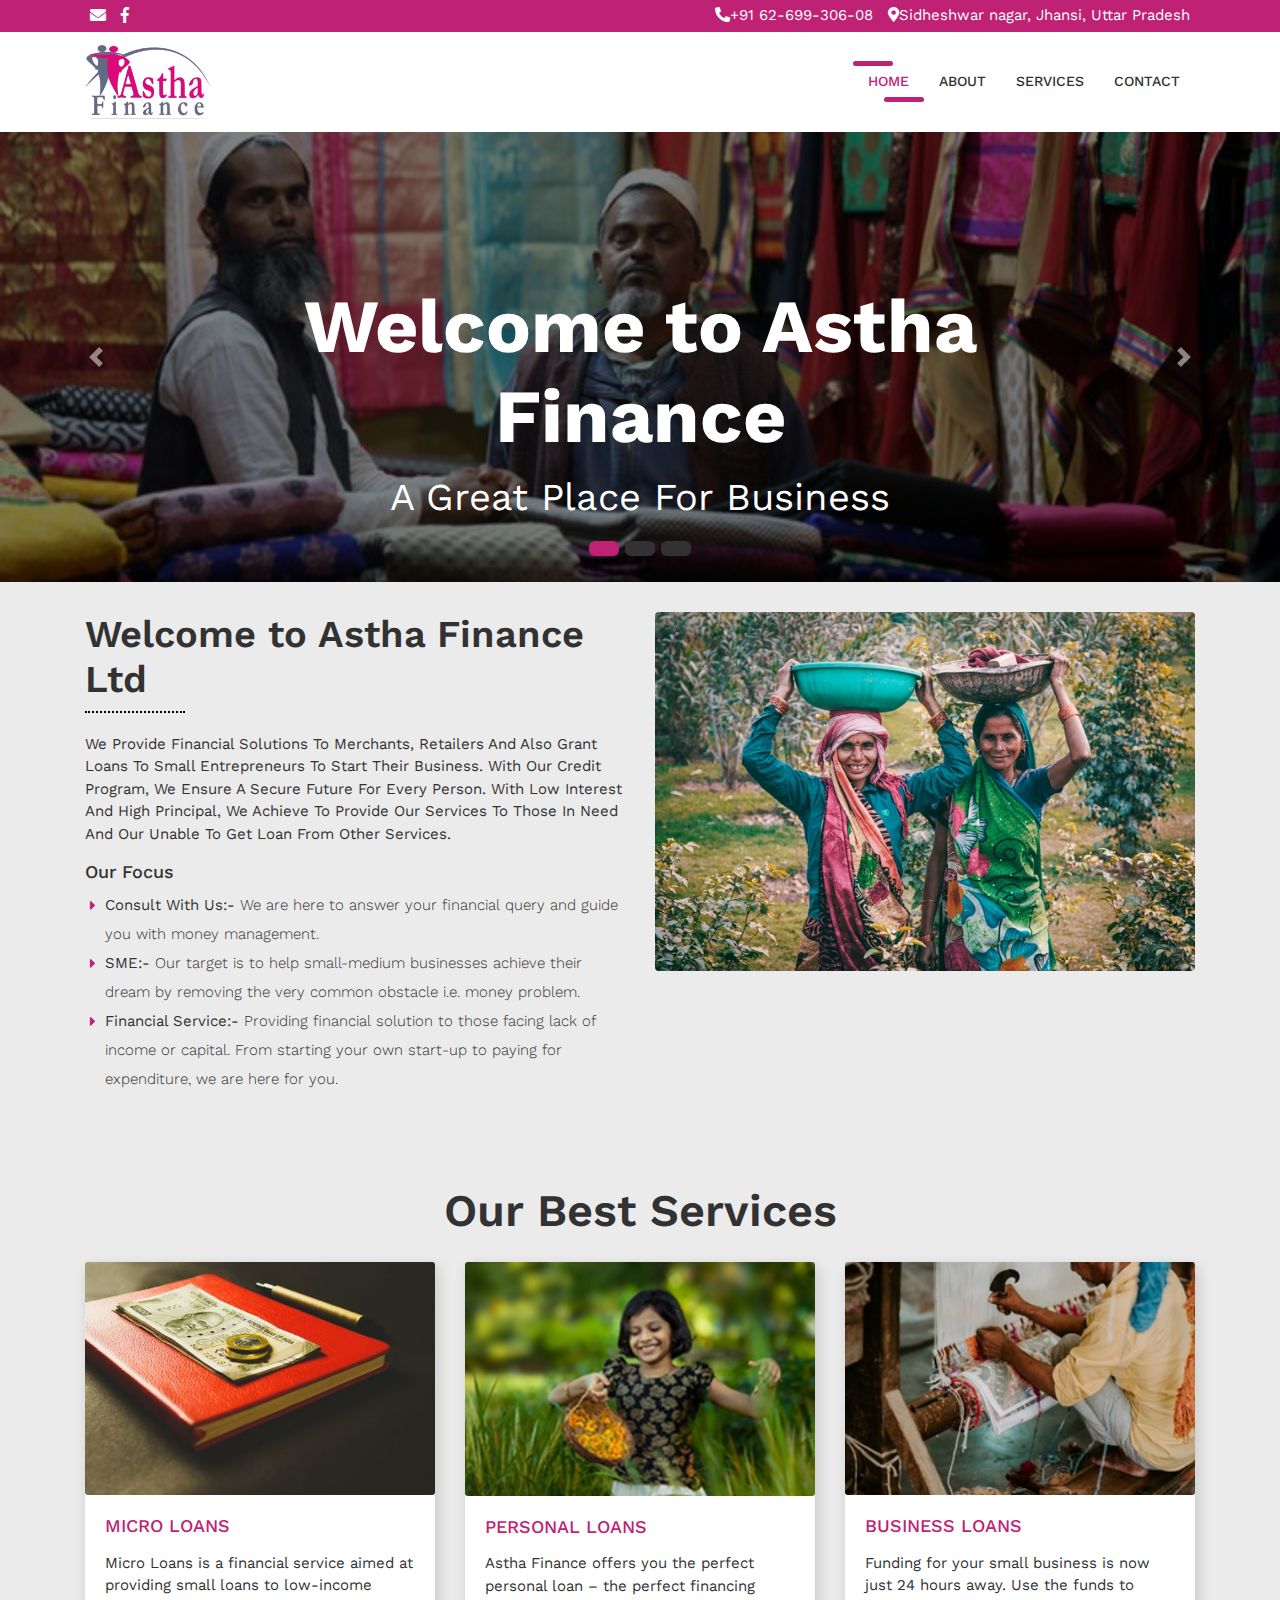
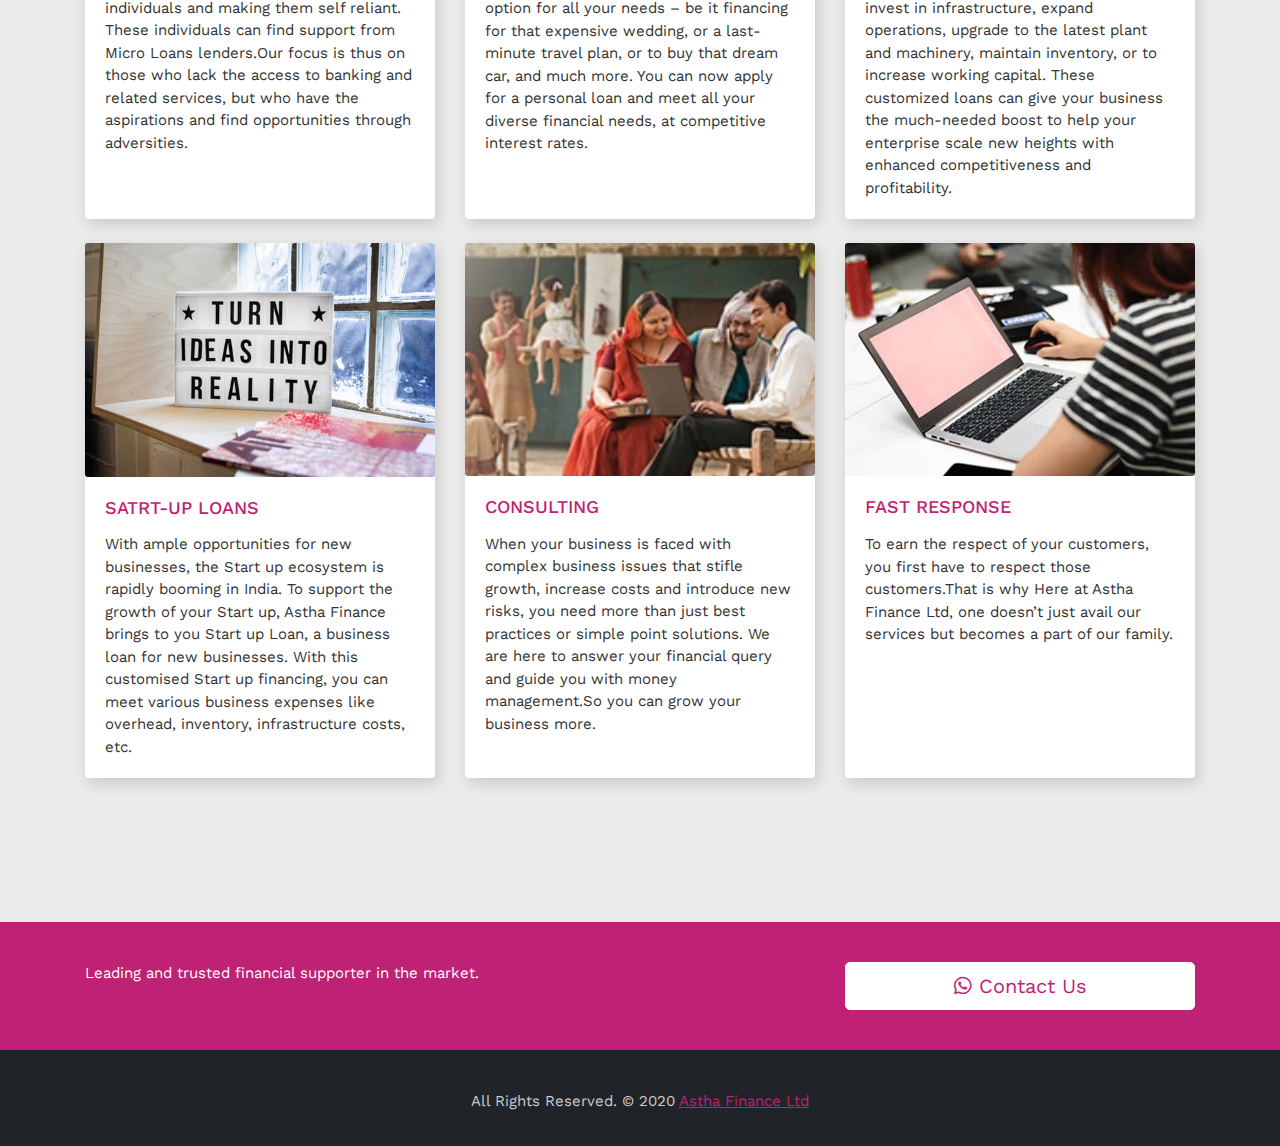
==== index.html @ 3a227fdc "initial commit" ====
<!DOCTYPE html>
<html lang="en">
<head>
	<meta charset="utf-8">
	<meta name="viewport" content="width=device-width, initial-scale=1, shrink-to-fit=no">
	<meta name="description" content="">
	<meta name="author" content="">
	<title>Astha Finance Ltd - Business Consulting and Finance</title>
	<!-- Bootstrap core CSS -->
	<!-- #1273eb -->
	<link href="vendor/bootstrap/css/bootstrap.min.css" rel="stylesheet">
	<!-- Fontawesome CSS -->
	<link href="css/all.css" rel="stylesheet">
	<!-- Custom styles for this template -->
	<link href="css/style.css" rel="stylesheet">
	<!-- favicon -->
	<link rel="apple-touch-icon" sizes="180x180" href="/apple-touch-icon.png">
	<link rel="icon" type="image/png" sizes="32x32" href="/favicon-32x32.png">
	<link rel="icon" type="image/png" sizes="16x16" href="/favicon-16x16.png">
	<link rel="manifest" href="/site.webmanifest">
</head>
<div class="wrapper-main">
	<!-- Top Bar -->
	<div class="top-bar">
		<div class="container">
			<div class="row">
				<div class="col-lg-6">
					<div class="social-media">
						<ul>
							<li><a href="mailto:asthacompany2012@gmail.com"><i class="fa fa-envelope"></i></a></li>
							<li><a href="https://www.facebook.com/asthaforfinance"><i class="fab fa-facebook-f"></i></a></li>
                            
                        </ul>
					</div>
				</div>
				<div class="col-lg-6">
					<div class="contact-details">
						<ul>
							<a href="tel:+916269930608">
							<li><i class="fas fa-phone fa-rotate-90"></i>+91 62-699-306-08</li>
						</a>
						<a href="https://maps.google.com/?q=Sidheshwar nagar Jhansi Uttar Pradesh" target="blank">
							<li><i class="fas fa-map-marker-alt"></i>Sidheshwar nagar, Jhansi, Uttar Pradesh</li>
						</a>
						</ul>
					</div>
				</div>
			</div>
		</div>
    </div>
    <!-- Navigation -->
    <nav class="navbar navbar-expand-lg navbar-dark bg-light top-nav">
        <div class="container">
            <a class="navbar-brand" href="index.html">
				<img style="width: 125px;" src="images/Logo.png" alt="logo" />
            </a>
            <button class="navbar-toggler navbar-toggler-right" type="button" data-toggle="collapse" data-target="#navbarResponsive" aria-controls="navbarResponsive" aria-expanded="false" aria-label="Toggle navigation">
				<span class="fas fa-bars"></span>
            </button>
            <div class="collapse navbar-collapse" id="navbarResponsive">
				<ul class="navbar-nav ml-auto">
					<li class="nav-item">
						<a class="nav-link active" href="index.html">Home</a>
					</li>
					<li class="nav-item">
						<a class="nav-link" href="about.html">About</a>
					</li>
					<li class="nav-item">
						<a class="nav-link" href="services.html">Services</a>
					</li>
					<li class="nav-item">
						<a class="nav-link" href="contact.html">Contact</a>
					</li>
				</ul>
            </div>
        </div>
    </nav>
    <header class="slider-main">
        <div id="carouselExampleIndicators" class="carousel slide carousel-fade" data-ride="carousel">
            <ol class="carousel-indicators">
               <li data-target="#carouselExampleIndicators" data-slide-to="0" class="active"></li>
               <li data-target="#carouselExampleIndicators" data-slide-to="1"></li>
               <li data-target="#carouselExampleIndicators" data-slide-to="2"></li>
            </ol>
            <div class="carousel-inner" role="listbox" style="height: 50vh;">
               <!-- Slide One - Set the background image for this slide in the line below -->
               <div class="carousel-item active" style="background-image: url('images/slide1.jpg'); height: 100%;">
                  <div class="carousel-caption d-none d-md-block">
                     <h3>Welcome to Astha Finance</h3>
                     <p>A Great Place For Business</p>
                  </div>
               </div>
               <!-- Slide Two - Set the background image for this slide in the line below -->
               <div class="carousel-item" style="background-image: url('images/slide2.jpg'); height: 100%;">
                  <div class="carousel-caption d-none d-md-block">
                     <h3>Consulting Service</h3>
                     <p>Place For Business Consulting</p>
                  </div>
               </div>
               <!-- Slide Three - Set the background image for this slide in the line below -->
               <div class="carousel-item" style="background-image: url('images/slide3.jpg'); height: 100%;">
                  <div class="carousel-caption d-none d-md-block">
                     <h3>Get Direaction</h3>
                     <p>Way To Grow Your Business</p>
                  </div>
               </div>
            </div>
            <a class="carousel-control-prev" href="#carouselExampleIndicators" role="button" data-slide="prev">
				<span class="carousel-control-prev-icon" aria-hidden="true"></span>
				<span class="sr-only">Previous</span>
            </a>
            <a class="carousel-control-next" href="#carouselExampleIndicators" role="button" data-slide="next">
				<span class="carousel-control-next-icon" aria-hidden="true"></span>
				<span class="sr-only">Next</span>
            </a>
        </div>
    </header>
    <!-- Page Content -->
    <div class="container">        
        <!-- About Section -->
        <div class="about-main">
            <div class="row">
               <div class="col-lg-6">
                  <h2>Welcome to Astha Finance Ltd</h2>
                  <p>We provide financial solutions to merchants, retailers and also
					grant loans to small entrepreneurs to start their business. With our
					credit program, we ensure a secure future for every person. With
					low interest and high principal, we achieve to provide our services
					to those in need and our unable to get loan from other services.</p>
				  <h5>Our Focus</h5>
                  <ul>
                     <li><strong>Consult With Us:-</strong> We are here to answer your financial query and
						guide you with money management.</li>
                     <li><strong>SME:- </strong>Our target is to help small-medium businesses achieve their
						dream by removing the very common obstacle i.e. money problem.</li>
                     <li><strong>Financial Service:- </strong>Providing financial solution to those facing lack
						of income or capital. From starting your own start-up to paying for
						expenditure, we are here for you.</li>                     
                  </ul>
               </div>
               <div class="col-lg-6">
                  <img class="img-fluid rounded" src="images/welcome.jpg" alt="welcome image" />
               </div>
            </div>
            <!-- /.row -->
        </div>
    </div>	
    <div class="services-bar">
		<div class="container">
			<h1 class="py-4">Our Best Services </h1>
			<!-- Services Section -->
			<div class="row">
				<div class="col-lg-4 mb-4">
					<div class="card h-100">
						<div class="card-img">
							<img class="img-fluid" src="images/micro-loan.jpeg" alt="micro loan image" />
						</div>
						<div class="card-body">
							<h4 class="card-header"> MICRO LOANS </h4>
							<p class="card-text">Micro Loans is a financial service aimed at providing 
								small loans to 
								low-income individuals and making them self reliant. These individuals 
								can find support 
								from Micro Loans lenders.Our focus is thus on those who lack the access to 
								banking and 
								related services, but who have the aspirations and find opportunities through adversities.
							</p>
						</div>						
					</div>
			   </div>
			   <div class="col-lg-4 mb-4">
					<div class="card h-100">
						<div class="card-img">
							<img class="img-fluid" src="images/Personal-loan.jpeg" alt="Personal Image" />
						</div>
						<div class="card-body">
							<h4 class="card-header"> PERSONAL LOANS </h4>
							<p class="card-text">Astha Finance offers you the perfect personal loan – 
								the perfect financing option for all your needs – be it financing for that expensive wedding,
								 or a last-minute travel plan, or to buy that dream car, and much more.
								 You can now apply for a personal loan and meet all 
								 your diverse financial needs, at competitive interest rates.</p>
						</div>
					</div>
			   </div>
			   <div class="col-lg-4 mb-4">
					<div class="card h-100">
						<div class="card-img">
							<img class="img-fluid" src="images/business-loan.jpeg" alt="Business Loan Image" />
						</div>
						<div class="card-body">
							<h4 class="card-header"> BUSINESS LOANS </h4>
							<p class="card-text">Funding for your small business is now just 24 hours away. Use the funds to invest in
								 infrastructure, expand operations, upgrade to the 
								latest plant and machinery, maintain inventory, or to increase working capital. 
								These customized loans can give your business the much-needed boost to help 
								your enterprise scale new heights with enhanced competitiveness and profitability.</p>
						</div>
					</div>
				</div>
				<div class="col-lg-4 mb-4">
					<div class="card h-100">
						<div class="card-img">
							<img class="img-fluid" src="images/startup-loan.jpg" alt="Startup-loan Image" />
						</div>
						<div class="card-body">
							<h4 class="card-header"> SATRT-UP LOANS </h4>
							<p class="card-text">With ample opportunities for new businesses, 
								the Start up ecosystem is rapidly booming in India. To support 
								the growth of your Start up, Astha Finance brings to you Start up Loan, 
								a business loan for new businesses. With this customised Start up financing, 
								you can meet various business expenses like overhead, inventory, infrastructure costs, etc.</p>
						</div>
					</div>
					</div>
			   <div class="col-lg-4 mb-4">
					<div class="card h-100">
						<div class="card-img">
							<img class="img-fluid" src="images/consultation.jpg" alt="Consulting Image" />
						</div>
						<div class="card-body">
							<h4 class="card-header"> CONSULTING </h4>
							<p class="card-text">When your business is faced with complex business issues that 
								stifle growth, increase costs and introduce new risks, you need more than just best
								 practices or simple point solutions.
								 We are here to answer your financial query and
								guide you with money management.So you can grow your business more.</p>
						</div>						
					</div>
			   </div>
				<div class="col-lg-4 mb-4">
						<div class="card h-100">
							<div class="card-img">
								<img class="img-fluid" src="images/services-img-06.jpg" alt="" />
							</div>
							<div class="card-body">
								<h4 class="card-header"> FAST RESPONSE </h4>
								<p class="card-text">To earn the respect of your customers, 
									you first have to respect those customers.That is why Here at Astha Finance Ltd, 
									one doesn’t just avail our services but
									becomes a part of our family.</p>
							</div>
						</div>
				</div>
			</div>
			<!-- /.row -->
		</div>
	</div>
	<!-- Contact Us -->
	<div class="touch-line">
		<div class="container">
			<div class="row">
				<div class="col-md-8">
				   <p>Leading and trusted financial supporter in the market.</p>
				</div>
				<div class="col-md-4">
				   <!-- <a class="btn btn-lg btn-secondary btn-block" href="#"> -->
					<a class="btn btn-lg btn-secondary btn-block" href="whatsapp://send?phone=916269930608&text=I Want to know about ..." title="Share on whatsapp"><i class="fab fa-whatsapp"></i> Contact Us </a>
				</div>
			</div>
		</div>
	</div>
	
    <!-- /.container -->
    <!--footer starts from here-->
    <footer class="footer">
        <div class="container">
			<p class="copyright text-center">All Rights Reserved. &copy; 2020 <a href="/">Astha Finance Ltd</a> 
            </p>
        </div>
    </footer>
</div>
	  
<!-- Bootstrap core JavaScript -->
<script src="vendor/jquery/jquery.min.js"></script>
<script src="vendor/bootstrap/js/bootstrap.bundle.min.js"></script>
<script src="js/jquery.appear.js"></script>

</body>
</html>
---- css/style.css ----
/*!
 *  Zonebiz - Business Consulting Bootstrap4 Responsive Template
 */

 
@import url('https://fonts.googleapis.com/css?family=Work+Sans:100,200,300,400,500,600,700,800,900');
 
body {
  padding: 0px;
  font-family: 'Work Sans', sans-serif;
  font-size: 15px;
  color: #323232;
  background-color: #e7e7e7d0;
}
.contactPageSocial {
	padding-left: 10vw; 
	padding-top: 5vh;
}
@media (max-width: 1200px) {
	.contactPageSocial{
		padding-left: 5vw; 
		padding-top: 0vh;
	}
}
@media (max-width: 992px) {
	.contactPageSocial{
		padding-left: 5vw; 
		padding-top: 0vh;
	}
}

@media (min-width: 992px) {
  body {
	padding-top: 0px;
	background-color: #e7e7e7d0;
	
  }
}

a.btn-primary{
	background-color: #bf2175;
	border-color: #bf2175;
}
a.btn-primary:hover{
	background-color: #323232;
	border-color: #323232;
}
button.btn-primary{
	background-color: #bf2175;
	border-color: #bf2175;
}
button.btn-primary:hover{
	background-color: #323232;
	border-color: #323232;
}

a.btn-secondary{
	background-color: #bf2175;
	border-color: #bf2175;
}
a.btn-secondary:hover{
	background-color: #323232;
	border-color: #323232;
}
button.btn-secondary{
	background-color: #bf2175;
	border-color: #bf2175;
}
button.btn-secondary:hover{
	background-color: #323232;
	border-color: #323232;
}
.mouse-pointer{
	background-color: #323232;
	position: absolute;
	color: white;
	width: 25px;
	height: 25px;
	border: 3px solid #bf2175;
	/* border: 3px solid #bf2175; */
	border-radius: 25px 50px 50px 50px/25px 50px 50px 50px;
	z-index: 999999;
	pointer-events: none;
	-webkit-transition: all 0.1s;
	-moz-transition: all 0.1s;
	-o-transition: all 0.1s;
	-ms-transition: all 0.1s;
	transition: all 0.1s;
}

.top-bar{
	background: #bf2175;
	padding: 4px 0px;
}
.social-media ul{
	list-style: none;
	margin: 0px;
	padding: 0px;
}
.social-media ul li{
	display: inline-block;
	padding: 0px 5px;
}
.social-media ul li a{
	font-size: 16px;
	color: #ffffff;
}
.social-media ul li a:hover{
	color: #323232;
}

.contact-details ul{
	list-style: none;
	margin: 0px;
	padding: 0px;
	float: right;
}
.contact-details ul li{
	display: inline-block;
	padding: 0px 5px;
	color: #ffffff;
}
.wrapper-main{
	position: relative;
	overflow: hidden;
}

.top-nav{
	background-color: #ffffff !important;
}
.navbar-expand-lg.top-nav .navbar-nav .nav-link{
	padding: 10px 15px;
	color: #323232;
	font-size: 14px;
	font-weight: 500;
	text-transform: uppercase;
	position: relative;
}
.navbar-expand-lg.top-nav .navbar-nav .nav-link i{
	font-size: 14px;
	float: right;
	margin-left: 5px;
}
.navbar-expand-lg.top-nav .navbar-nav .nav-link:hover{
	color: #bf2175;
	border-radius: 4.8px;
}
.navbar-expand-lg.top-nav .navbar-nav .nav-link.active{
	color: #bf2175;
}
.navbar-expand-lg.top-nav .navbar-nav .nav-link.active:before{
	content: "";
	position: absolute;
	width: 40px;
	background: #bf2175;
	height: 5px;
	top: 0px;
	left: 0px;
	border-radius: 6px;
}
.navbar-expand-lg.top-nav .navbar-nav .nav-link.active:after{
	content: "";
	position: absolute;
	width: 40px;
	background: #bf2175;
	height: 5px;
	bottom: 0px;
	right: 0px;
	border-radius: 6px;
}
.navbar-expand-lg.top-nav .navbar-nav .nav-link:before{
	content: "";
	position: absolute;
	width: 0px;
	background: #bf2175;
	height: 5px;
	top: 0px;
	left: 0px;
	border-radius: 6px;
	-webkit-transition: all 500ms ease;
	-ms-transition: all 500ms ease;
	-o-transition: all 500ms ease;
	-moz-transition: all 500ms ease;
	transition: all 500ms ease;
}
.navbar-expand-lg.top-nav .navbar-nav .nav-link:after{
	content: "";
	position: absolute;
	width: 0px;
	background: #bf2175;
	height: 5px;
	bottom: 0px;
	right: 0px;
	border-radius: 6px;
	-webkit-transition: all 500ms ease;
	-ms-transition: all 500ms ease;
	-o-transition: all 500ms ease;
	-moz-transition: all 500ms ease;
	transition: all 500ms ease;
}
.navbar-expand-lg.top-nav .navbar-nav .nav-link:hover:before{
	width: 40px;
	-webkit-transition: all 500ms ease;
	-ms-transition: all 500ms ease;
	-o-transition: all 500ms ease;
	-moz-transition: all 500ms ease;
	transition: all 500ms ease;
}
.navbar-expand-lg.top-nav .navbar-nav .nav-link:hover:after{
	width: 40px;
	-webkit-transition: all 500ms ease;
	-ms-transition: all 500ms ease;
	-o-transition: all 500ms ease;
	-moz-transition: all 500ms ease;
	transition: all 500ms ease;
}
.fixed-menu {
  position: fixed;
  opacity: 0;
  visibility: hidden;
  left: 0px;
  top: 0px;
  min-height: auto;
  width: 100%;
  padding: 0px 0px;
  background: #ffffff;
  z-index: 0;
  -webkit-box-shadow: 0px 13px 15px -12px rgba(35,35,35,0.15);
  box-shadow: 0px 13px 15px -12px rgba(35,35,35,0.15);
  transition: all 500ms ease;
  -moz-transition: all 500ms ease;
  -webkit-transition: all 500ms ease;
  -ms-transition: all 500ms ease;
  -o-transition: all 500ms ease;
  z-index: 999;
  opacity: 1;
  visibility: visible;
  -ms-animation-name: fadeInDown;
  -moz-animation-name: fadeInDown;
  -op-animation-name: fadeInDown;
  -webkit-animation-name: fadeInDown;
  animation-name: fadeInDown;
  -ms-animation-duration: 500ms;
  -moz-animation-duration: 500ms;
  -op-animation-duration: 500ms;
  -webkit-animation-duration: 500ms;
  animation-duration: 500ms;
  -ms-animation-timing-function: linear;
  -moz-animation-timing-function: linear;
  -op-animation-timing-function: linear;
  -webkit-animation-timing-function: linear;
  animation-timing-function: linear;
  -ms-animation-iteration-count: 1;
  -moz-animation-iteration-count: 1;
  -op-animation-iteration-count: 1;
  -webkit-animation-iteration-count: 1;
  animation-iteration-count: 1;
}
.dropdown-toggle::after{
	display: none;
}

.navbar-expand-lg.top-nav .navbar-nav .dropdown-menu{
	margin: 0px;
	box-shadow: 3px 5px 15px rgba(0,0,0, .15);
	border: none;
	padding: 20px;
}
.navbar-expand-lg.top-nav .navbar-nav .dropdown-menu .dropdown-item{
	font-size: 14px;
	padding: 0px;
	margin-bottom: 15px;
	font-weight: 300;
}
.navbar-expand-lg.top-nav .navbar-nav .dropdown-menu .dropdown-item:last-child{
	padding: 0px;
	margin: 0px;
}
.navbar-expand-lg.top-nav .navbar-nav .dropdown-menu .dropdown-item:hover{
	background: none;
	color: #bf2175;
}
.top-nav .navbar-toggler{
	color: #323232;
	border-color: #323232;
}
.top-nav .navbar-toggler:hover{
	color: #bf2175;
	border-color: #bf2175;
}


.slider-main .carousel ol li{
	height: 15px;
	border-radius: 6px;
	background: #323232;
}
.slider-main .carousel .carousel-indicators .active{
	background: #bf2175;
}
.slider-main .carousel .carousel-item .carousel-caption h3{
	font-size: 75px;
	font-weight: 700;
}
.slider-main .carousel .carousel-item .carousel-caption p{
	font-size: 38px;
}
.slider-main .carousel .carousel-inner .carousel-item:before{
	content: "";
	position: absolute;
	background: rgba(0,0,0,0.5);
	top: 0px;
	left: 0px;
	width: 100%;
	height: 100%;
}
.carousel-item {
  height: 88vh;
  min-height: 300px;
  background: no-repeat center center scroll;
  -webkit-background-size: cover;
  -moz-background-size: cover;
  -o-background-size: cover;
  background-size: cover;
}
.portfolio-item {
  margin-bottom: 30px;
}
.services-bar{
	padding: 20px 0px 30px 0px;
	background: url(../image/dott.jpg);
}
.services-bar h1{
	font-weight: 600;
	font-size: 45px;
	text-align: center;
	margin-bottom: 0px;
}
.services-bar .card{
	box-shadow: 3px 5px 15px rgba(0,0,0, .15);
	border: none;
}
.services-bar .card h4.card-header{
	background-color: transparent;
	color: #bf2175;
	font-size: 18px;
	font-weight: 500;
	border: none;
	padding: 0px;
	margin-bottom: 15px;
}
.services-bar .card .card-footer{
	background-color: #323232;
}
.about-main{
	padding: 30px 0px;
}
.about-main h2{
	font-size: 38px;
	font-weight: 600;
	margin-bottom: 20px;
	padding-bottom: 10px;
	position: relative;
}
.about-main h2:after{
	content: "";
	position: absolute;
	border-bottom: 2px dotted #000000;
	bottom: 0px;
	height: 2px;
	width: 100px;
	left: 0px;
}
.about-main h5{
	font-size: 18px;
}
.about-main p{
	font-size: 15px;
	text-transform: capitalize;
}
.about-main ul{
	padding-left: 20px;
}
.about-main ul li{
	position: relative;
	font-weight: 300;
	list-style: none;
	line-height: 29px;
	font-size: 15px;
}
.about-main ul li:before{
	content: "\f0da";
	font-family: 'Font Awesome 5 Free';
	font-weight: 900;	
	position: absolute;
	left: -15px;
	top: 0px;
	color: #bf2175;
}
.card-img img{
	width: 100%;
}
.portfolio-main{
	padding: 30px 0px;
}
.portfolio-main h2{
	font-weight: 600;
	font-size: 45px;
	margin-bottom: 20px;
	text-align: center;
}
.project-menu {
    margin-bottom: 30px;
}
.portfolio-main .card {
	border: none;
	border-radius: 10px;
	overflow: hidden;
}
.portfolio-main .card .card-body .card-title{
	margin-bottom: 0px;
}
.portfolio-main .card .card-body .card-title a{
	font-size: 20px;
	font-weight: 400;
	text-transform: capitalize;
	color: #ffffff;
	margin: 0;
}
.portfolio-main .card .card-body{
	position: absolute;
	background: #323232;
	padding: 0px 20px;
	height: 40px;
	transform: scale(0);
	transition-property: transform;
	transition-duration: 0.3s;
	transition-timing-function: ease-out;
	display: flex;
	align-items: center;
	vertical-align: center;
	-webkit-transition: all 0.5s;
	-moz-transition: all 0.5s;
	-o-transition: all 0.5s;
	-ms-transition: all 0.5s;
	transition: all 0.5s;
	left: 0;
	top: 0;
	bottom: 0;
	right: 0;
}
.portfolio-main .card:hover .card-body{
	transform: scale(1);
	top: 80%;
}
.card-img{
	overflow: hidden;
	position: relative;
}
.portfolio-item .card:hover .card-img .card-img-top{
	transform: scale3D(1.2, 1.2, 2);
	opacity: .5;
}
.card-img-top{
	transition: all 500ms linear 0s;
}
.overlay{
	background: rgba(18,115,235,0.5);
	position: absolute;
	bottom: -100%;
	width: 100%;
	height: 100%;
	left: 50%;
	transform: translateX(-50%);
	transition: all 0.3s;
}
.overlay i{
	font-size: 35px;
	position: absolute;
	top: 30%;
	left: 50%;
	transform: translateX(-50%);
	color: #ffffff;
}
.portfolio-main .card:hover .overlay{
	bottom: 0px;
}

.blog-slide h2{
	font-weight: 600;
	font-size: 45px;
	margin-bottom: 20px;
	text-align: center;
}

.post-slide{
    margin: 0 15px;
    background: #fff;
    border-bottom: 4px solid #bf2175;
}
.post-slide .post-header{
    padding: 15px 20px;
}
.post-slide .title{
    margin-bottom: 5px;
}
.post-slide .title a{
    font-size: 15px;
    color: #323232;    
    text-transform: capitalize;
    transition: all 0.4s ease 0s;
}
.post-slide .title a:hover{
    color: #fd6058;
    text-decoration: none;
}
.post-slide .post-bar{
    margin: 15px 0 0 0;
    padding: 0;
    list-style: none;
}
.post-slide .post-bar li{
    display: inline-block;
    margin-right: 20px;
    color: #bf2175;
}
.post-slide .post-bar li a{
    font-size: 15px;
    color: #808080;
    text-transform: capitalize;
}
.post-slide .post-bar li a:hover{
    text-decoration: none;
    color: #bf2175;
}
.post-slide .post-bar li img{
    width: 35px;
    height: 35px;
    border-radius: 50%;
}
.post-slide .post-bar li i,
.post-slide .post-bar li img{
    margin-right: 5px;
}
.post-slide .pic{
    overflow: hidden;
    position: relative;
}
.post-slide .pic:after{
    content: "";
    width: 100%;
    height: 100%;
    position: absolute;
    top: 0;
    left: 0;
    background: rgba(255,255,255,0);
    transition: all 0.9s ease 0s;
}
.post-slide:hover .pic:after{
    background: rgba(255,255,255,0.2);
}
.post-slide .pic img{
    width: 100%;
    height: auto;
    transform: rotate(0deg) scale(1,1);
    transition: all 0.6s ease-in-out 0s;
}
.post-slide:hover .pic img{
    transform: rotate(10deg) scale(1.5,1.5);
}
.post-slide .post-category{
    padding: 5px 15px;
    margin: 0;
    list-style: none;
    position: absolute;
    bottom: 0;
    left: 0;
    background: #bf2175;
    z-index: 1;
}
.post-slide .post-category li{
    display: inline-block;
    text-transform: uppercase;
}
.post-slide .post-category li:after{
    content: " ,";
    color: #fff;
}
.post-slide .post-category li:last-child:after{
    content: "";
}
.post-slide .post-category li a{
    color: #fff;
}
.post-slide .post-category li a:hover{
    text-decoration: none;
    color: #333;
}
.post-slide .post-description{
    font-size: 16px;
    color: #808080;
    padding: 15px;
}
@media only screen and (max-width: 480px) {
    .post-header .post-bar li{
        margin-right: 5px;
    }
}

.touch-line{
	padding: 40px 0px;
	background: #bf2175;
	position: relative;
	margin-top: 90px;
}
.touch-line:before{
	position: absolute;
	content: "";
	z-index: -1;
	left: 0;
	top: -46px;
	bottom: auto;
	right: auto;
	z-index: -1;
	width: 100%;
	height: 50px;
	background-size: cover;
	background-position: 50% 50%;
}
.touch-line p{
	color: #ffffff;
	font-size: 15px;
}
.touch-line a.btn-secondary{
	background-color: #ffffff;
	border-color: #ffffff;
	color: #bf2175;
}
.footer { 
	width:100%; 
	background: #202428;
	background-size: cover;
	min-height:50px; 
	padding:10px 0px 25px 0px;
	}
.pt2 { 
	padding-top:40px ;
	margin-bottom:20px ;
	color: #ffffff;
	font-weight: 500;
	}
footer p { 
	font-size:15px; 
	color:#CCC; 
	padding-bottom:0px; 
	margin-bottom:8px;
	}
.mb10 { 
	padding-bottom:0px ;
	}
.footer_ul_amrc { 
	margin:0px ; 
	list-style-type:none ; 
	font-size:14px; 
	padding:0px 0px 10px 0px ; 
	}
.footer_ul_amrc li {
	padding:0px 0px 5px 0px;
	}
.footer_ul_amrc li a{ 
	color:#cccccc;
	font-size: 15px;
	font-weight: 400;
	}
.footer_ul_amrc li a i{
	margin-right: 5px;
}
.footer_ul_amrc li a:hover{ 
	color:#fff; 
	text-decoration:none;
	}
.footer_ul_amrc li .media-left{
	margin-right: 10px;
}
.footer_ul_amrc li .media-left img{
	max-width: 50px;
}
.footer_ul_amrc li .media-body p{
	font-size: 14px;
	font-weight: 500;
	color: #ffffff;
}
.footer_ul_amrc li .media-body span{
	color: #cccccc;
	font-size: 14px;
	font-weight: 400;
}
.fleft { 
	float:left;
	}
.padding-right { 
	padding-right:10px; 
	}
.footer_ul2_amrc {
	margin:0px; 
	list-style-type:none; 
	padding:0px;
	}
.footer_ul2_amrc li p { 
	display:table; 
	}
.footer_ul2_amrc li a:hover { 
	text-decoration:none;
	}
.footer_ul2_amrc li i { 
	margin-top:5px;
	}
.footer_ul2_amrc li a {
	color: #bf2175;
	font-size: 12px;
}
.bottom_border { 
	border-bottom:1px solid #323f45; 
	padding-bottom:20px;
	}
.foote_bottom_ul_amrc {
	list-style-type:none;
	padding:0px;
	display:table;
	margin-top: 10px;
	margin-right: auto;
	margin-bottom: 10px;
	margin-left: auto;
}
.foote_bottom_ul_amrc li { 
	display:inline;
	}
.foote_bottom_ul_amrc li a {
	color:#ffffff; 
	margin:0 12px;
	font-size: 16px;
	font-weight: 300;
	}
.footer-logo{
	padding: 20px 0px;
	text-align: center;
}
.copyright{
	margin-top: 30px;
}
.copyright a{
	color: #bf2175;
	text-decoration: underline;
}
.copyright a:hover{
	color: #ffffff;
	text-decoration: none;
}
.social_footer_ul { 
	display:table; 
	margin:15px auto 0 auto; 
	list-style-type:none;
	padding: 0;	
	}
.social_footer_ul li { 
	padding-left:20px; 
	padding-top:10px; 
	float:left; 
	}
.social_footer_ul li a { 
	color:#CCC; 
	border:2px solid #CCC; 
	padding:8px;
	border-radius:50%;
	}
.social_footer_ul li i {  
	width:20px; 
	height:20px; 
	text-align:center;
	}
.social_footer_ul li a:hover {
	color: #bf2175; 
	border:2px solid #bf2175; 
}

.footer-social{
	margin: 0px;
	padding: 0px;
	list-style: none;
}
.footer-social li{
	display: inline-block;
}

/*-- button --*/

.hb {
	display: inline-block;
	position:relative;
	text-align: center; /*  Default text align center */
	z-index: 0;
}

.hb:before,
.hb:after {
	position: absolute;
	content: "";  
	left: -1px;
	top: 0;
	z-index: -1;
}

.hb:before {
	-webkit-transform: rotate(60deg);
	-moz-transform: rotate(60deg);
	-ms-transform: rotate(60deg);
	-o-transform: rotate(60deg);
	transform: rotate(60deg);
}

.hb:after {
	-webkit-transform: rotate(-60deg);
	-moz-transform: rotate(-60deg);
	-ms-transform: rotate(-60deg);
	-o-transform: rotate(-60deg);
	transform: rotate(-60deg);
}

.hb i {
	z-index: 9;
	-webkit-transition: all .25s ease;
	   -moz-transition: all .25s ease;
	    -ms-transition: all .25s ease;
	     -o-transition: all .25s ease;
	        transition: all .25s ease;
}


.hb,
.hb:before,
.hb:after { 
	 box-sizing: border-box;

	 /* default transition time is set .25s = 250 millisecond  
	 Uncomment following if you want to set transition on hexagon color change */ 

	 -webkit-transition: all .25s ease;
	   -moz-transition: all .25s ease;
	    -ms-transition: all .25s ease;
	     -o-transition: all .25s ease;
	        transition: all .25s ease;
}

.hb-xs-margin {
    margin: 5px;
    display: inline-block;
    overflow: hidden;
}	
.hb-xs {
    line-height: 37px;
    font-size: 37px;
    margin: 9.5px 0;
}
.hb-xs, .hb-xs::after, .hb-xs::before {
    height: 37px;
    width: 64px;
}
/* .hb-xs-margin {
    margin: 5px;
    display: inline-block;
    overflow: hidden;
}	
.hb-xs {
    line-height: 18.5px;
    font-size: 18.5px;
    margin: 9.5px 0;
}
.hb-xs, .hb-xs::after, .hb-xs::before {
    height: 18.5px;
    width: 32px;
} */
.spin,
.spin-icon i {
	-webkit-transition: -webkid-transform .25s  ease;
	   -moz-transition: -moz-transform .25s  ease;
	    -ms-transition: -ms-transform .25s  ease;
	     -o-transition: -o-transform .25s  ease;
	        transition: transform .25s  ease;
}

.spin-icon:hover i,
.spin:hover {
	-webkit-transform:rotate(360deg);
	   -moz-transform:rotate(360deg);
	    -ms-transform:rotate(360deg);
	     -o-transform:rotate(360deg);
			transform:rotate(360deg);	
}

.hb:hover,
.hb:hover:before,
.hb:hover:after {
	background: transparent;  
	border-left:1px solid #2ecc71;
	border-right:1px solid #2ecc71;  
	color: #2ecc71; /* Default hover font color */
}

.hb-facebook,
.hb-facebook:before,
.hb-facebook:after {
	background: #3B5998;
	border-color: #3B5998;
	color: #ffffff;
}
.hb-facebook:hover,
.hb-facebook:hover:before,
.hb-facebook:hover:after {
	background: transparent;
	border-color: #3B5998;
	color: #3B5998;
}

/* Facebook inverts */
.hb-facebook-inv,
.hb-facebook-inv:after,
.hb-facebook-inv:before {
	color: #3B5998;   
	border-color: #3B5998;
	background: transparent;
}
.hb-facebook-inv:hover,
.hb-facebook-inv:hover:after,
.hb-facebook-inv:hover:before {
	background: #3B5998; 
	border-color: #3B5998;
	color: #ffffff;  
}

.hb-twitter,
.hb-twitter:before,
.hb-twitter:after  {
	background: #55ACEE;
	border-color: #55ACEE;
	color: #ffffff;
}

.hb-twitter:hover,
.hb-twitter:hover:before,
.hb-twitter:hover:after   {
	background: transparent;
	border-color: #55ACEE;
	color: #55ACEE;
}

/* Twitter inverts */
.hb-twitter-inv,
.hb-twitter-inv:after,
.hb-twitter-inv:before {
	background: transparent;
	border-color: #55ACEE;
	color: #55ACEE;
}
.hb-twitter-inv:hover,
.hb-twitter-inv:hover:after,
.hb-twitter-inv:hover:before {
	background: #55ACEE;
	border-color: #55ACEE;
	color: #ffffff;
}


.hb-instagram,
.hb-instagram:before,
.hb-instagram:after  {
	background: #e1306c;
	border-color: #e1306c;
	color: #ffffff;
}

.hb-instagram:hover,
.hb-instagram:hover:before,
.hb-instagram:hover:after   {
	background: transparent;
	border-color: #e1306c;
	color: #e1306c;
}

/* Twitter inverts */
.hb-instagram-inv,
.hb-instagram-inv:after,
.hb-instagram-inv:before {
	background: transparent;
	border-color: #e1306c;
	color: #e1306c;
}
.hb-instagram-inv:hover,
.hb-instagram-inv:hover:after,
.hb-instagram-inv:hover:before {
	background: #e1306c;
	border-color: #e1306c;
	color: #ffffff;
}


.hb-google-plus,
.hb-google-plus:before,
.hb-google-plus:after {
	background: #db514f;
	border-color: #db514f;
	color: #ffffff;
}
.hb-google-plus:hover,
.hb-google-plus:hover:before,
.hb-google-plus:hover:after {
	background:transparent;
	border-color: #db514f;
	color: #db514f;
}
 
/* google-plus inverts */
.hb-google-plus-inv,
.hb-google-plus-inv:after,
.hb-google-plus-inv:before {
	background:transparent;
	border-color: #db514f;
	color: #db514f;
}
.hb-google-plus-inv:hover,
.hb-google-plus-inv:hover:after,
.hb-google-plus-inv:hover:before {
	background: #db514f;
	border-color: #db514f;
	color: #ffffff;
}


.hb-dribbble,
.hb-dribbble:before,
.hb-dribbble:after {
	background: #ea4c89;
	border-color: #ea4c89;
	color: #ffffff;
}
 
.hb-dribbble:hover,
.hb-dribbble:hover:before, 
.hb-dribbble:hover:after {
	background:transparent;
	border-color: #ea4c89;
	color: #ea4c89;
}

/* dribbble inverts */
.hb-dribbble-inv, 
.hb-dribbble-inv:after,
.hb-dribbble-inv:before {
	background:transparent;
	border-color: #ea4c89;
	color: #ea4c89;
}
.hb-dribbble-inv:hover,
.hb-dribbble-inv:hover:after,
.hb-dribbble-inv:hover:before {
	background: #ea4c89;
	border-color: #ea4c89;
	color: #ffffff;
}

.news-box p{
	line-height: 24px;
	margin-bottom: 30px;
}



/* ---- All Pages CSS ---- */

.full-title{
	padding: 100px 0px 0px 0px;
	background: url(../images/contact-lg.jpg) no-repeat center;
	position: relative;
	background-size: cover;
}

.full-title:before{
	content: "";
	background: rgba(0,0,0,0.5);
	top: 0px;
	left: 0px;
	position: absolute;
	width: 100%;
	height: 100%;
}
.full-title h1{
	position: relative;
	color: #ffffff;
	font-size: 38px;
	text-align: center;
}
.full-title h1 small{
	float: right;
	padding: 15px 0px;
	font-size: 14px;
}
.breadcrumb-main{
	position: relative;
	max-width: 400px;
	margin: 0 auto;
	text-align: center;
}
.breadcrumb-main .breadcrumb{
	background: #bf2175;
	border-radius: 100px 100px 0px 0px;
	display: block;
}
.breadcrumb-main .breadcrumb li a{
	color: #ffffff;
	font-size: 15px;
}
.breadcrumb-main .breadcrumb li{
	color: #323232;
	display: inline-block;
	font-size: 15px;
}
.breadcrumb-main .breadcrumb-item + .breadcrumb-item::before{
	color: #323232;
}

.about-inner{
	padding: 30px 0px;
}
.left-ab h3{
	font-size: 38px;
	font-weight: 600;
	margin-bottom: 20px;
	padding-bottom: 10px;
	position: relative;
}
.left-ab p{
	font-size: 15px;
}
.left-ab ul{
	padding-left: 20px;
}
.left-ab ul li {
    position: relative;
    font-weight: 300;
    list-style: none;
    line-height: 29px;
    font-size: 15px;
}
.left-ab ul li::before {
    content: "\f105";
    font-family: 'Font Awesome 5 Free';
    font-weight: 900;
    position: absolute;
    left: -15px;
    top: 0px;
    color: #bf2175;
}

.team-members-box{
	padding: 30px 0px;
}
.team-members-box .card{
	box-shadow: 3px 5px 15px rgba(0,0,0, .15);
	border: none;	
}
.team-members-box h2{
	font-weight: 600;
	font-size: 45px;
	margin-bottom: 20px;
	text-align: center;
}
.our-team{
    text-align: center;
    position: relative;
}
.our-team img{
    width: 100%;
    height: auto;
}
.our-team .team-content{
    width: 100%;
    height: auto;
    background: #323232;
    padding: 27px 0;
    border-left: 5px solid #bf2175;
	border-right: 5px solid #bf2175;
    box-shadow: 0 15px 25px 0 rgba(3,7,15,0.1);
    position: absolute;
    bottom: 0;
    right: 0;
    transition: all 0.5s ease 0s;
}
.our-team:hover .team-content{
    background: #bf2175;
}
.our-team .title{
    font-size: 20px;
    font-weight: 700;
    color: #ffffff;
    text-transform: capitalize;
    margin: 0;
    transition: all 0.5s ease 0s;
}
.our-team:hover .title{
    color: #ffffff;
    margin-bottom: 10px;
}
.our-team .post{
    display: block;
    font-size: 15px;
    font-style: italic;
    color: #323232;
    text-transform: capitalize;
    height: 0;
    opacity: 0;
    transform: scale(0);
    transition: all 0.5s ease 0s;
}
.our-team:hover .post{
    height: 30px;
    opacity: 1;
    transform: scale(1);
}
.our-team .social{
    list-style: none;
    padding: 0;
    margin: 0;
    width: 100%;
    position: absolute;
    bottom: 0;
    left: 0;
    opacity: 0;
    transform: translateY(-60%);
    transition: all 0.5s ease 0s;
}
.our-team:hover .social{
    transform: translateY(50%);
    opacity: 1;
}
.our-team .social li{
    display: inline-block;
}
.our-team .social li a{
    display: block;
    width: 40px;
    height: 40px;
    border-radius: 50%;
    background: #323232;
    font-size: 17px;
    font-weight: 700;
    line-height:40px;
    color: #ffffff;
    transition: all 0.5s ease 0s;
}
.our-team .social li a:hover{
    color: #ffffff;
	background: #bf2175;
}
@media only screen and (max-width: 990px){
    .our-team{ margin-bottom: 0px; }
	
}

.customers-box{
	padding: 30px 0px;
}
.customers-box h2{
	font-weight: 600;
	font-size: 45px;
	margin-bottom: 20px;
	text-align: center;
}
.customers-box .mb-4{
	text-align: center;
}

.portfolio-col{
	padding: 30px 0px;
}
.portfolio-item .card{
	border: none;
}
.portfolio-item .card .card-body{
	box-shadow: 3px 5px 15px rgba(0,0,0, .15);
}
.portfolio-item .card .card-body h4{
	margin-bottom: 12px;
}
.portfolio-item .card .card-body h4 a{
	color: #323232;
	text-decoration: none;
	font-size: 22px;
	text-transform: capitalize;
}
.portfolio-item .card .card-body p{
	margin-bottom: 0px;
}
.hover-box{
	position: relative;
	overflow: hidden;
}
.dot-full{
	background: #bf2175;
	width: 40px;
	height: 40px;
	position: absolute;
	top: -5px;
	right: -5px;
	border-radius: 50px;
	transition: all 0.5s ease 0s;
}
.dot-full i{
	color: #ffffff;
	font-size: 30px;
	width: 80px;
	height: 80px;
	background: #323232;
	text-align: center;
	line-height: 80px;
	border-radius: 50px;
	opacity: 0;
}
.portfolio-item .card:hover .dot-full{
	background: rgba(18,115,235,0.5);
	width: 100%;
	height: 100%;
	border-radius: 0px;
	top: 0px;
	right: 0px;
	display: flex;
	-webkit-box-pack: center;
	-webkit-justify-content: center;
	-ms-flex-pack: center;
	justify-content: center;
	-webkit-box-align: center;
	-webkit-align-items: center;
	-ms-flex-align: center;
	align-items: center;
}
.portfolio-item .card:hover .dot-full i{
	opacity: 1;
}


.item-pro{
	padding: 30px 0px;
}
.item-pro h3{
	font-size: 20px;
	font-weight: 600;
}
.item-pro ul{
	padding-left: 0px;
}
.item-pro ul li{
	display: -webkit-box;
	display: -webkit-flex;
	display: -ms-flexbox;
	display: flex;
	line-height: 30px;
}
.item-pro ul li span{
	-webkit-box-flex: 1;
	-webkit-flex: 1;
	-ms-flex: 1;
	flex: 1;
}


.project-inner h3{
	font-size: 20px;
	font-weight: 500;
	margin-bottom: 30px;
}
.pagination_bar .pagination .page-item .page-link{
	font-size: 20px;
	background: #323232;
	border: 1px solid #323232;
	color: #ffffff;
	width: 35px;
	text-align: center;
}
.pagination_bar .pagination .page-item .page-link:hover{
	background: #bf2175;
}
.portfolio-item h4.card-title a{
	font-size: 20px;
	font-weight: 500;
	margin-bottom: 20px;
	color: #323232;
}
.related-projects{
	padding: 30px 0px; 
}
.related-projects h3{
	font-weight: 600;
	font-size: 24px;
	margin: 0px;
	margin-bottom: 20px;
}
.blog-main{
	padding: 30px 0px;
}
.by-post{
	margin-bottom: 12px;
}
.blog-entries .card{
	box-shadow: 3px 5px 15px rgba(0,0,0, .15);
	border: none;
}
.blog-entries .card .card-body h2.card-title{
	font-size: 22px;
	font-weight: 500;
}
.blog-entries .card .card-footer{
	background-color: #323232;
}
.blog-entries .card .card-footer.text-muted{
	color: #ffffff !important;
}
.blog-entries .card .card-footer a{
	color: #bf2175;
}
.blog-right-side .card{
	box-shadow: 3px 5px 15px rgba(0,0,0, .15);
	border: none;
}
.blog-right-side .card h5.card-header{
	background-color: #323232;
	color: #ffffff;
	font-size: 20px;
	font-weight: 400;
}
.blog-right-side .card .card-body ul li{
	margin-bottom: 2px;
}
.blog-right-side .card .card-body ul li a{
	border-radius: 4.8px;
	padding: 6px;
	background: #323232;
	color: #ffffff;
	display: inline-block;
}
.blog-main .blockquote{
	border-left: 3px solid #bf2175;
	padding-left: 20px;
}
.blog-main .blockquote p{
	font-style: italic;
	font-size: 20px;
}

.pagination_bar_arrow .pagination .page-item .page-link{
	font-size: 20px;
	background: #323232;
	border: 1px solid #323232;
	color: #ffffff;
	width: 120px;
	text-align: center;
}
.pagination_bar_arrow .pagination .page-item .page-link:hover{
	background: #bf2175;
}
.faq-main{
	padding: 30px 0px;
	margin: 30px 0px;
}
.faq-main h2{
	font-weight: 600;
	font-size: 45px;
	text-align: center;
	margin-bottom: 15px;
}
#accordionExample .accordion-single{
	border-radius: 0px;
	border: none;
	position: relative;
	margin-bottom: 15px;
}
#accordionExample  .accordion-single .card-header{
	background-color: transparent;
	padding: 0px;
	border: none;
}
#accordionExample  .accordion-single .card-header h5 button{
	color: #202428;
	display: block;
	position: relative;
	padding: 10px 30px 10px 60px;
	font-size: 18px;
	text-transform: capitalize;
	width: 100%;
	text-align: left;
	border: none;
	font-weight: 600;
}
#accordionExample  .accordion-single .card-header h5 button:hover{
	color: #bf2175;
	text-decoration: none;
}
#accordionExample  .accordion-single h5 button[aria-expanded="false"]::before {
    content: "\f105";
	font-family: "Font Awesome 5 Free";
	font-weight: 900;
	width: 40px;
	height: 47px;
	line-height: 47px;
	background: #bf2175;
	border: 1px solid #bf2175;
	border-radius: 3px;
	font-size: 24px;
	color: #000000;
	text-align: center;
	position: absolute;
	top: 0;
	left: 0;
	transition: all 0.3s ease 0s;
}
#accordionExample  .accordion-single h5 button[aria-expanded="true"]::before{
    content: "\f107";
	font-family: "Font Awesome 5 Free";
	font-weight: 900;
	width: 40px;
	height: 47px;
	line-height: 47px;
	background: #bf2175;
	border: 1px solid #bf2175;
	border-radius: 3px;
	font-size: 24px;
	color: #ffffff;
	text-align: center;
	position: absolute;
	top: 0;
	left: 0;
	transition: all 0.3s ease 0s;
}
#accordionExample .accordion-single:before {
    content: "";
    display: block;
    width: 1px;
    height: 100%;
    border: 1px dashed #bf2175;
    position: absolute;
    top: 25px;
    left: 18px;
}
#accordionExample .accordion-single .card-body{
	padding: 10px 30px 10px 30px;
	margin-left: 40px;
	background: #fff;
	border-top: none;
	font-size: 15px;
	color: #6f6f6f;
	line-height: 28px;
	letter-spacing: 1px;
}

.error-contents{
	padding: 30px 0px;
	max-width: 980px;
	margin: 0 auto;
	text-align: center;
}
.error-contents{}
.pricing-box{
	padding: 30px 0px;
}

.pricing-box .card:hover .card-header{
	background: none;
}
.pricing-box .card{
	position: relative;
	overflow: hidden;
	-webkit-box-shadow: 0 5px 30px rgba(105,106,119,.1);
	box-shadow: 0 5px 30px rgba(105,106,119,.1);
	border: none;
}

.pricing-box .card .card-header{
	padding: 80px 15px;
	text-align: center;
	background: #323232;
	color: #ffffff;
}
.pricing-box .card:hover .card-header{
	color: #323232;
}
.pricing-box .card:hover .list-group-item{
	background-color: rgba(225,225,225,0.5);
}
.most_popular{
	position: absolute;
	top: 32px;
	font-size: 12px;
	text-align: center;
	width: 181px;
	padding: 4px 0;
	right: -36px;
	transform: rotate(40deg);
	background-color: #bf2175;
	color: #323232;
}


.contact-main{
	padding: 30px 0px;
}
.contact-left h3{
	font-weight: 600;
	font-size: 24px;
	margin-bottom: 20px;
}
.contact-right h3{
	font-weight: 600;
	font-size: 24px;
	margin-bottom: 20px;
}
.contact-right p abbr{
	font-weight: bold;
	font-size: 18px;
}

.help-block ul{
	margin: 0px;
	padding: 0px;
	list-style: none;
	background: red;
	color: #fff;
	padding: 0px 15px;
}

.map-main{
	
}


@media (min-width:768px) and (max-width:991px){
	.navbar-expand-lg.top-nav .navbar-nav .nav-link.dropdown-toggle::after{
		position: absolute;
		top: 18px;
		right: 6px;
	}
	.top-bar{
		display: none;
	}
	.navbar-expand-lg.top-nav .navbar-nav .nav-link.active::before{
		display: none;
	}
	.navbar-expand-lg.top-nav .navbar-nav .nav-link.active::after{
		display: none;
	}
	.navbar-expand-lg.top-nav .navbar-nav .nav-link::before{
		display: none;
	}
	.navbar-expand-lg.top-nav .navbar-nav .nav-link::after{
		display: none;
	}
	.item-pro ul li{
		font-size: 14px;
	}
}

@media screen and (max-width:767px){
	.navbar-expand-lg.top-nav .navbar-nav .nav-link.dropdown-toggle::after{
		position: absolute;
		top: 18px;
		right: 6px;
	}
	.portfolio-main h2{
		text-align: center;
	}
	.customers-box{
		text-align: center;
	}
	.team-members-box h2{
		text-align: center;
	}
	.services-bar h1{
		text-align: center;
	}
	.social_footer_ul li{
		padding-left: 10px;
		padding-right: 10px;
	}
	.faq-main{
		padding: 20px 15px;
	}
	.accordion-single .card-header h5 a{
		font-size: 14px;
	}
	.top-bar{
		display: none;
	}
	.navbar-expand-lg.top-nav .navbar-nav .nav-link.active::before{
		display: none;
	}
	.navbar-expand-lg.top-nav .navbar-nav .nav-link.active::after{
		display: none;
	}
	.navbar-expand-lg.top-nav .navbar-nav .nav-link::before{
		display: none;
	}
	.navbar-expand-lg.top-nav .navbar-nav .nav-link::after{
		display: none;
	}
}

@media (min-width:320px) and (max-width:575.98px){
	.navbar-expand-lg.top-nav .navbar-nav .nav-link.dropdown-toggle::after{
		position: absolute;
		top: 18px;
		right: 6px;
	}
	.portfolio-main h2{
		text-align: center;
		font-size: 26px;
	}
	.customers-box{
		text-align: center;
	}
	.team-members-box h2{
		text-align: center;
		font-size: 26px;
	}
	.services-bar h1{
		text-align: center;
		font-size: 26px;
	}
	.social_footer_ul li{
		padding-left: 10px;
		padding-right: 10px;
	}
	.faq-main{
		padding: 20px 15px;
	}
	.accordion-single .card-header h5 a{
		font-size: 14px;
	}
	.top-bar{
		display: none;
	}
	.navbar-expand-lg.top-nav .navbar-nav .nav-link.active::before{
		display: none;
	}
	.navbar-expand-lg.top-nav .navbar-nav .nav-link.active::after{
		display: none;
	}
	.navbar-expand-lg.top-nav .navbar-nav .nav-link::before{
		display: none;
	}
	.navbar-expand-lg.top-nav .navbar-nav .nav-link::after{
		display: none;
	}
	.about-main h2{
		font-size: 26px;
	}
	.project-menu button{
		margin-bottom: 5px;
	}
	.blog-slide h2{
		font-size: 26px;
	}
	.left-ab h3{
		font-size: 26px;
	}
	.customers-box h2{
		font-size: 26px;
	}
	.faq-main h2{
		font-size: 26px;
	}
	#accordionExample .accordion-single .card-header h5 button{
		white-space: inherit;
		font-size: 14px;
	}
}
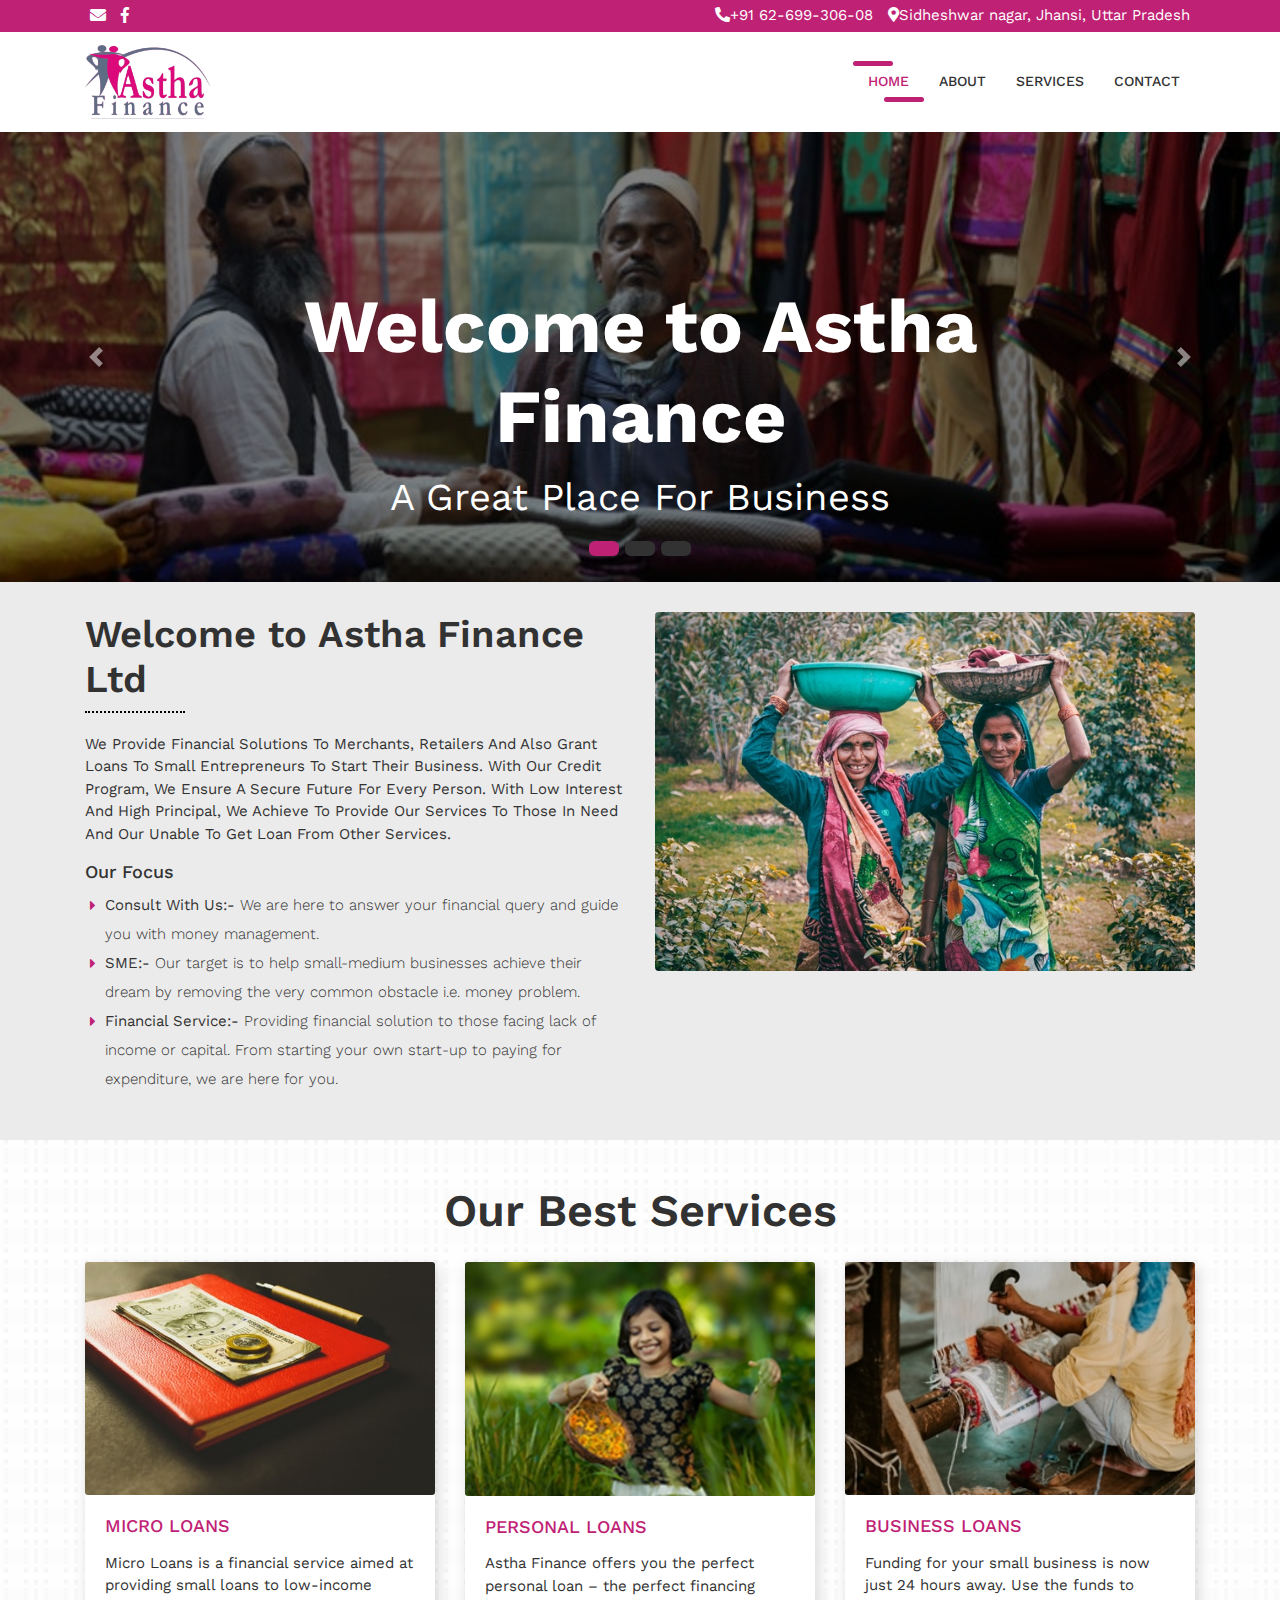
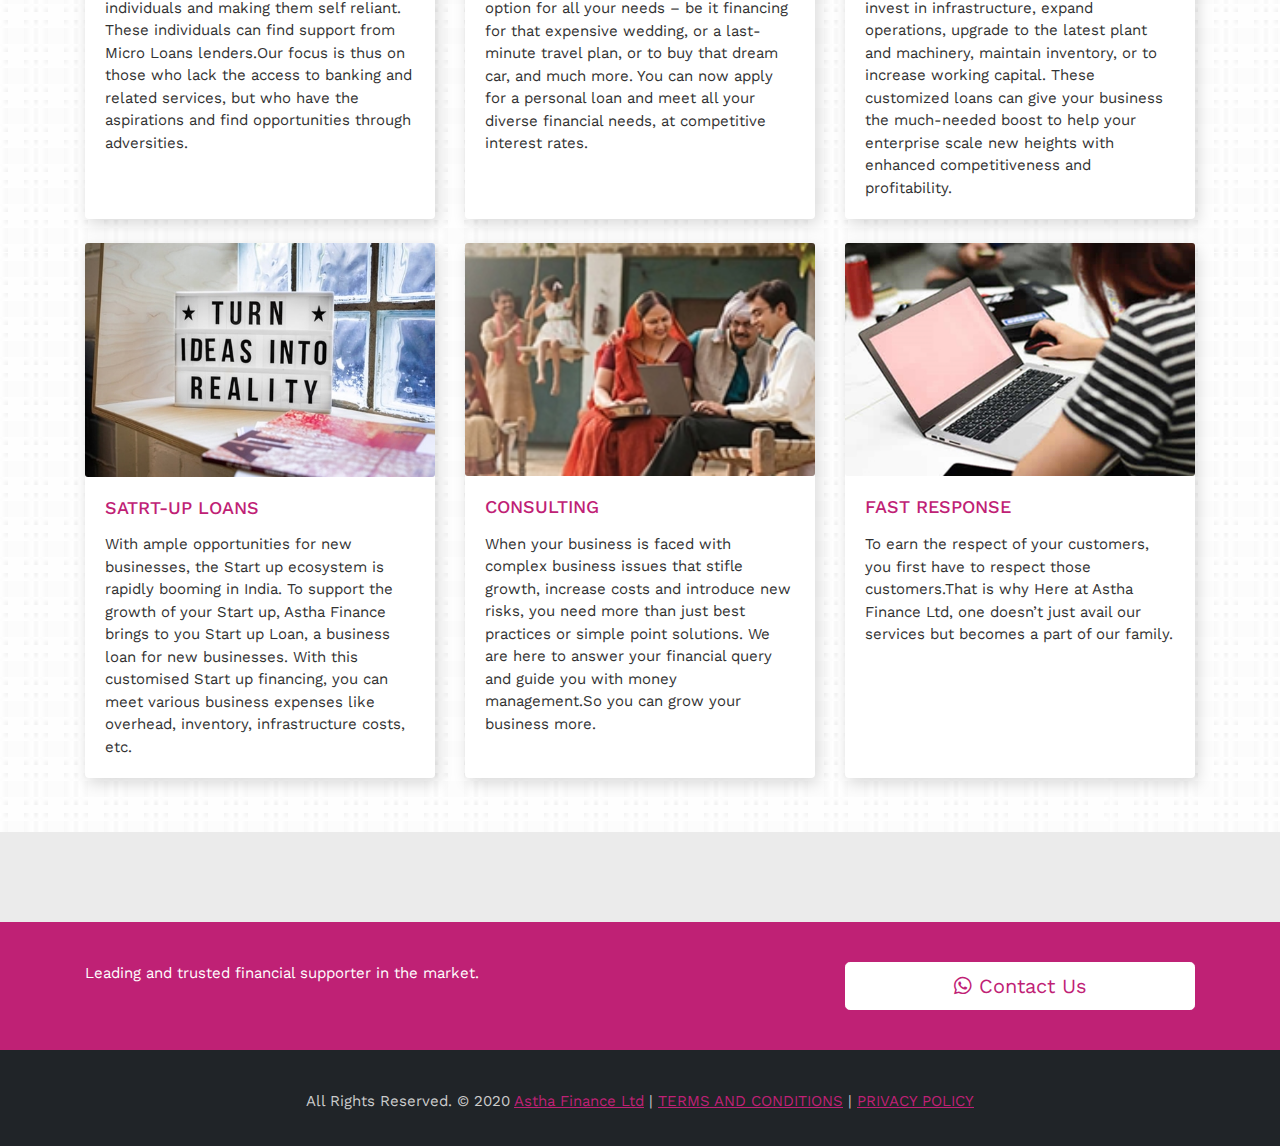
==== commit 490d433a: "add TandC" ====
--- a/index.html
+++ b/index.html
@@ -5,6 +5,11 @@
 	<meta name="viewport" content="width=device-width, initial-scale=1, shrink-to-fit=no">
 	<meta name="description" content="">
 	<meta name="author" content="">
+	<meta name="description" content="We provide financial solutions to merchants, retailers and also
+	grant loans to small entrepreneurs to start their business. With our
+	credit program, we ensure a secure future for every person. With
+	low interest and high principal, we achieve to provide our services
+	to those in need and our unable to get loan from other services.">
 	<title>Astha Finance Ltd - Business Consulting and Finance</title>
 	<!-- Bootstrap core CSS -->
 	<!-- #1273eb -->
@@ -14,10 +19,10 @@
 	<!-- Custom styles for this template -->
 	<link href="css/style.css" rel="stylesheet">
 	<!-- favicon -->
-	<link rel="apple-touch-icon" sizes="180x180" href="/apple-touch-icon.png">
-	<link rel="icon" type="image/png" sizes="32x32" href="/favicon-32x32.png">
-	<link rel="icon" type="image/png" sizes="16x16" href="/favicon-16x16.png">
-	<link rel="manifest" href="/site.webmanifest">
+	<link rel="apple-touch-icon" sizes="180x180" href="apple-touch-icon.png">
+	<link rel="icon" type="image/png" sizes="32x32" href="favicon-32x32.png">
+	<link rel="icon" type="image/png" sizes="16x16" href="favicon-16x16.png">
+	<link rel="manifest" href="site.webmanifest">
 </head>
 <div class="wrapper-main">
 	<!-- Top Bar -->
@@ -265,7 +270,7 @@
     <!--footer starts from here-->
     <footer class="footer">
         <div class="container">
-			<p class="copyright text-center">All Rights Reserved. &copy; 2020 <a href="/">Astha Finance Ltd</a> 
+			<p class="copyright text-center">All Rights Reserved. &copy; 2020 <a href="/">Astha Finance Ltd</a> | <a href="/terms.html">TERMS AND CONDITIONS</a> | <a href="/privacy_policy.html">PRIVACY POLICY</a>
             </p>
         </div>
     </footer>
--- a/css/style.css
+++ b/css/style.css
@@ -328,7 +328,7 @@
 }
 .services-bar{
 	padding: 20px 0px 30px 0px;
-	background: url(../image/dott.jpg);
+	background: url(../images/dott.jpg);
 }
 .services-bar h1{
 	font-weight: 600;
